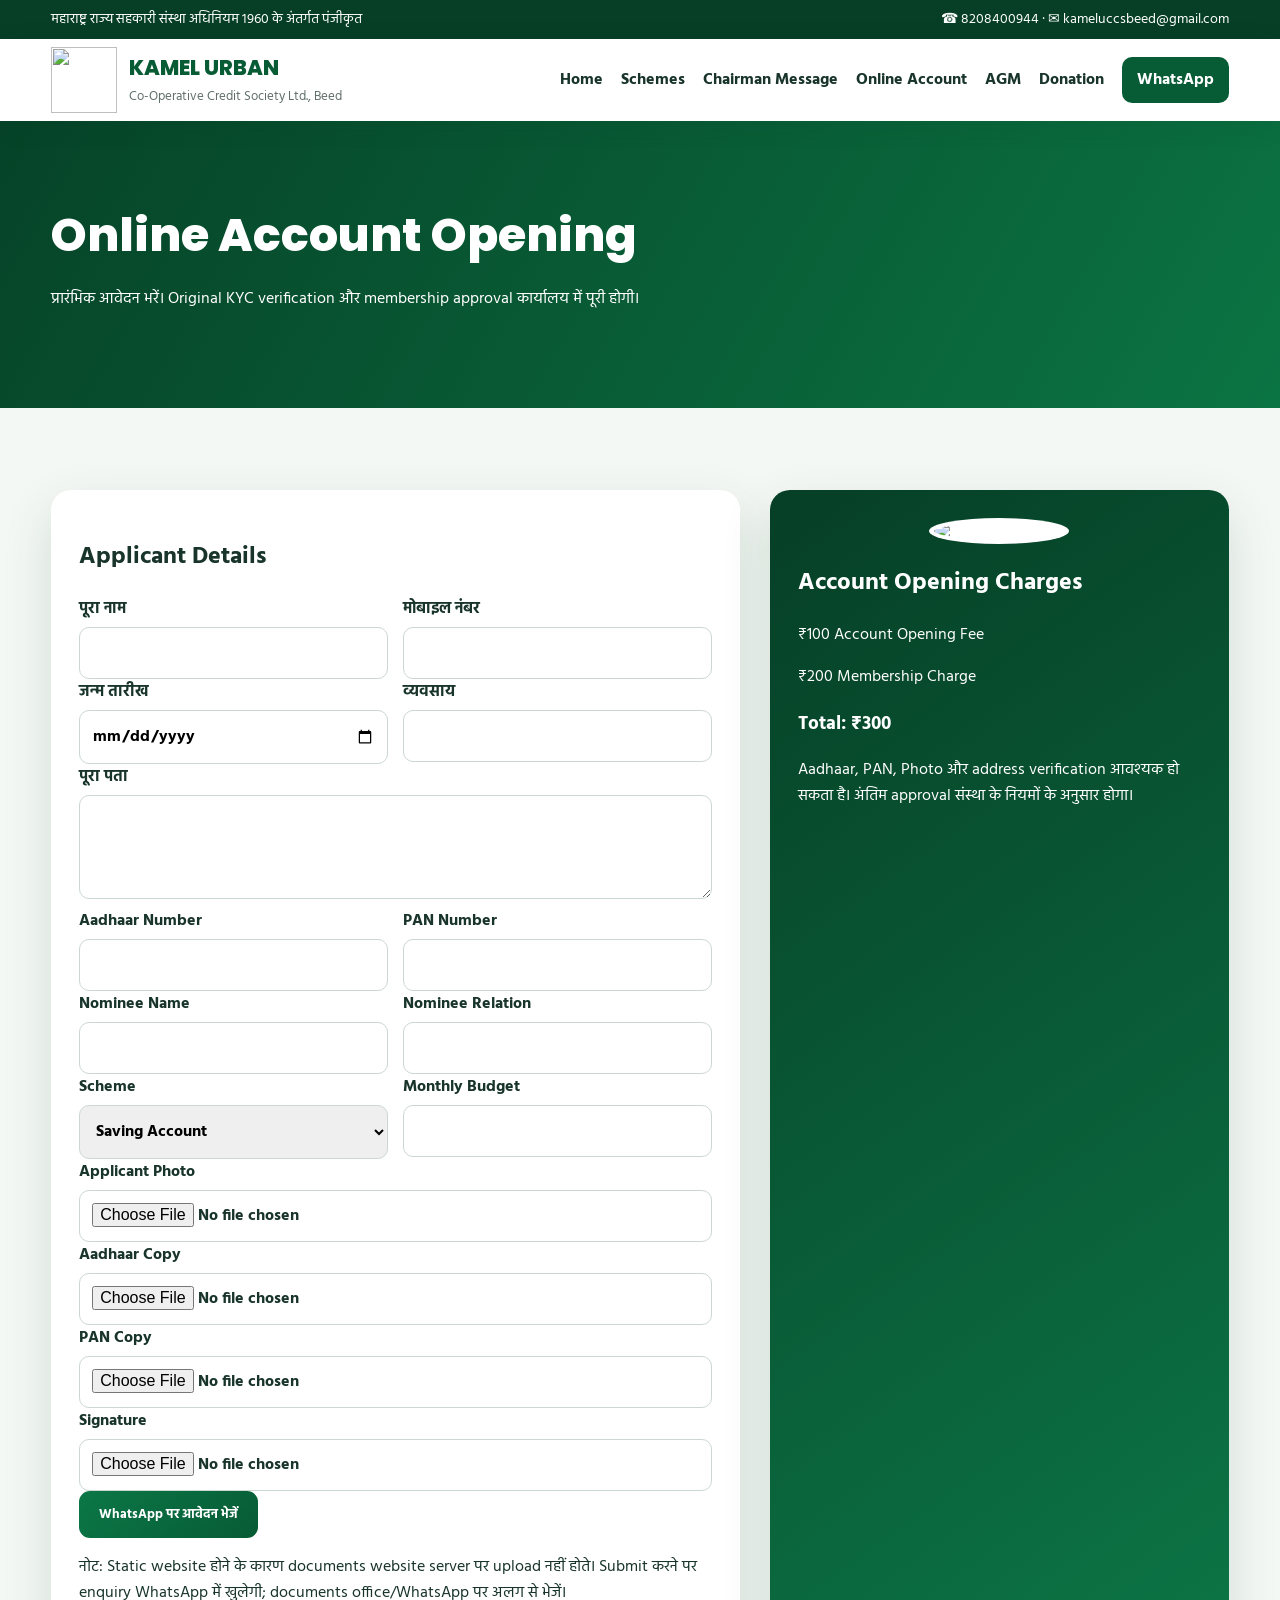
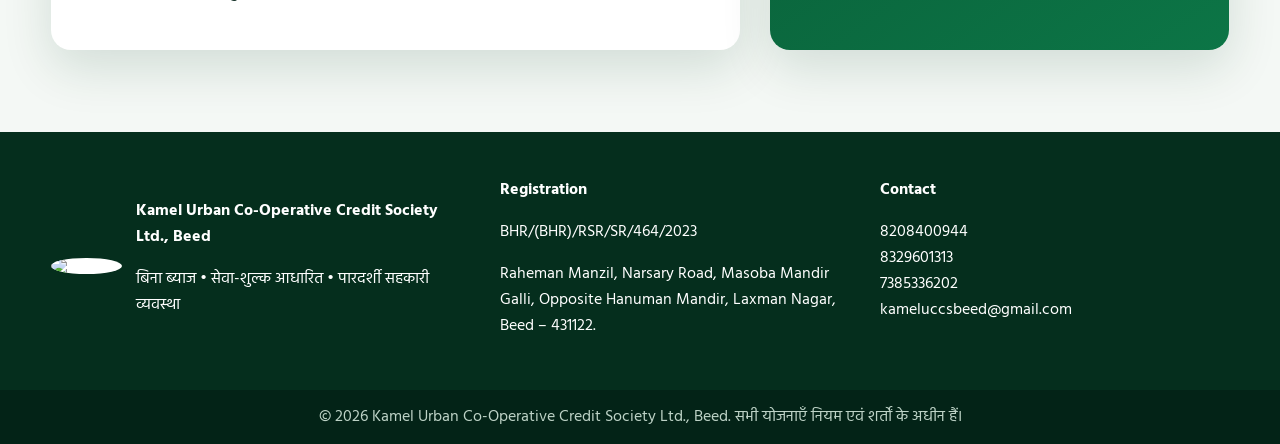
==== account-opening.html @ 6fe7c894 "Add files via upload" ====
<!doctype html><html lang="hi"><head><meta charset="utf-8"><meta name="viewport" content="width=device-width,initial-scale=1"><title>Online Account Opening</title><link href="https://fonts.googleapis.com/css2?family=Hind:wght@400;500;600;700&family=Poppins:wght@500;600;700;800&display=swap" rel="stylesheet"><link rel="stylesheet" href="styles.css"></head><body>
<div class="top"><div class="container"><span>महाराष्ट्र राज्य सहकारी संस्था अधिनियम 1960 के अंतर्गत पंजीकृत</span><span>☎ 8208400944 · ✉ kameluccsbeed@gmail.com</span></div></div>
<header class="head"><div class="container nav"><a class="brand" href="index.html"><img src="assets/images/logo.png"><div><b>KAMEL URBAN</b><small>Co-Operative Credit Society Ltd., Beed</small></div></a><button class="menu">☰</button><nav class="links"><a href="index.html">Home</a><a href="index.html#schemes">Schemes</a><a href="index.html#chairman">Chairman Message</a><a href="account-opening.html">Online Account</a><a href="agm.html">AGM</a><a href="donation.html">Donation</a><a class="cta" href="https://wa.me/918208400944">WhatsApp</a></nav></div></header>

<section class="pagehero"><div class="container"><h1>Online Account Opening</h1><p>प्रारंभिक आवेदन भरें। Original KYC verification और membership approval कार्यालय में पूरी होगी।</p></div></section>
<section class="section soft"><div class="container formwrap"><form class="form" id="accountForm"><h2>Applicant Details</h2><div class="row"><label>पूरा नाम<input id="n" required></label><label>मोबाइल नंबर<input id="m" required></label></div><div class="row"><label>जन्म तारीख<input type="date"></label><label>व्यवसाय<input></label></div><label>पूरा पता<textarea rows="3"></textarea></label><div class="row"><label>Aadhaar Number<input></label><label>PAN Number<input></label></div><div class="row"><label>Nominee Name<input></label><label>Nominee Relation<input></label></div><div class="row"><label>Scheme<select id="s"><option>Saving Account</option><option>Daily Collection</option><option>RD</option><option>Lakhpati</option><option>Gold Saving</option><option>Ladli Beti</option><option>Pension</option><option>Vehicle Loan</option></select></label><label>Monthly Budget<input id="b"></label></div><label>Applicant Photo<input type="file" accept="image/*"></label><label>Aadhaar Copy<input type="file" accept=".jpg,.jpeg,.png,.pdf"></label><label>PAN Copy<input type="file" accept=".jpg,.jpeg,.png,.pdf"></label><label>Signature<input type="file" accept="image/*"></label><button class="btn primary" type="submit">WhatsApp पर आवेदन भेजें</button><p>नोट: Static website होने के कारण documents website server पर upload नहीं होते। Submit करने पर enquiry WhatsApp में खुलेगी; documents office/WhatsApp पर अलग से भेजें।</p></form><aside class="sidebox"><img src="assets/images/logo.png"><h2>Account Opening Charges</h2><p>₹100 Account Opening Fee</p><p>₹200 Membership Charge</p><h3>Total: ₹300</h3><p>Aadhaar, PAN, Photo और address verification आवश्यक हो सकता है। अंतिम approval संस्था के नियमों के अनुसार होगा।</p></aside></div></section>
<footer class="footer"><div class="container footgrid"><div class="footbrand"><img src="assets/images/logo.png"><div><b>Kamel Urban Co-Operative Credit Society Ltd., Beed</b><p>बिना ब्याज • सेवा-शुल्क आधारित • पारदर्शी सहकारी व्यवस्था</p></div></div><div><b>Registration</b><p>BHR/(BHR)/RSR/SR/464/2023</p><p>Raheman Manzil, Narsary Road, Masoba Mandir Galli, Opposite Hanuman Mandir, Laxman Nagar, Beed – 431122.</p></div><div><b>Contact</b><p>8208400944<br>8329601313<br>7385336202<br>kameluccsbeed@gmail.com</p></div></div><div class="copy">© 2026 Kamel Urban Co-Operative Credit Society Ltd., Beed. सभी योजनाएँ नियम एवं शर्तों के अधीन हैं।</div></footer>
<script src="script.js"></script>
</body></html>
---- styles.css ----
:root{--g:#075b35;--g2:#0b7747;--gold:#d6a329;--navy:#0b316f;--cream:#fffaf0;--text:#18342b;--muted:#67756f;--shadow:0 18px 50px rgba(0,65,38,.14)}
*{box-sizing:border-box}html{scroll-behavior:smooth}body{margin:0;font-family:Hind,Arial,sans-serif;color:var(--text)}a{text-decoration:none;color:inherit}img{max-width:100%;display:block}.container{width:min(1200px,92%);margin:auto}
.top{background:#063f26;color:#fff;font-size:14px}.top .container{display:flex;justify-content:space-between;padding:8px 0;gap:20px}.head{position:sticky;top:0;z-index:99;background:#fff;box-shadow:0 5px 25px #063f2615}.nav{min-height:82px;display:flex;align-items:center;justify-content:space-between}.brand{display:flex;align-items:center;gap:12px}.brand img{width:66px;height:66px;object-fit:contain}.brand b{display:block;font:800 21px Poppins;color:var(--g)}.brand small{color:#607069}.links{display:flex;align-items:center;gap:18px;font-weight:700}.links a:hover{color:#d78c12}.links .cta{background:var(--g);color:#fff;padding:10px 15px;border-radius:10px}.menu{display:none;background:none;border:0;font-size:28px}
.hero{position:relative;background:#071f17;overflow:hidden}.slides{height:610px;position:relative}.slide{position:absolute;inset:0;opacity:0;transition:opacity .8s}.slide.active{opacity:1}.slide img{width:100%;height:100%;object-fit:cover;filter:brightness(.68)}.slide .copy{position:absolute;inset:0;display:flex;align-items:center}.slide .box{max-width:680px;color:#fff;text-shadow:0 2px 8px #0008}.slide h1{font:800 52px/1.14 Poppins;margin:10px 0}.slide p{font-size:20px;line-height:1.7}.tag{display:inline-block;background:#d8a52c;color:#173421;padding:8px 14px;border-radius:999px;font-weight:800}.btn{display:inline-flex;padding:13px 20px;border-radius:11px;font-weight:800;border:0;cursor:pointer;font-family:inherit}.primary{background:linear-gradient(135deg,var(--g2),var(--g));color:#fff}.gold{background:linear-gradient(135deg,#e9bc44,#c7890e);color:#173421}.outline{border:2px solid #fff;color:#fff;margin-left:8px}.dots{position:absolute;bottom:18px;left:50%;transform:translateX(-50%);display:flex;gap:8px;z-index:5}.dot{width:11px;height:11px;border-radius:50%;background:#fff8;cursor:pointer}.dot.on{background:#e8b536}
.stats{margin-top:-35px;position:relative;z-index:6}.statsin{display:grid;grid-template-columns:repeat(4,1fr);background:#fff;border-radius:18px;box-shadow:var(--shadow);overflow:hidden}.stat{text-align:center;padding:22px;border-right:1px solid #e5ece8}.stat b{display:block;font:800 29px Poppins;color:var(--g)}.section{padding:82px 0}.soft{background:#f4f8f5}.title{text-align:center;max-width:760px;margin:0 auto 42px}.title span{color:#c88c16;font-weight:800}.title h2{font:800 37px/1.25 Poppins;color:var(--g);margin:8px 0}.title p{color:var(--muted)}
.schemegrid{display:grid;grid-template-columns:repeat(3,1fr);gap:22px}.card{background:#fff;border:1px solid #e1e9e4;border-radius:18px;overflow:hidden;box-shadow:0 10px 28px #073d2410;transition:.25s}.card:hover{transform:translateY(-5px);box-shadow:var(--shadow)}.card img{width:100%;height:230px;object-fit:cover}.card .pad{padding:20px}.card h3{font:700 21px Poppins;color:var(--g);margin:0 0 8px}.card p{color:#62716a;line-height:1.65}.card a{color:#c28613;font-weight:800}
.chair{display:grid;grid-template-columns:.75fr 1.25fr;gap:38px;align-items:start}.chairphoto{background:linear-gradient(145deg,#e7f2eb,#fff8e7);border-radius:22px;padding:30px;text-align:center}.chairphoto .placeholder{height:340px;border:2px dashed #8bab99;border-radius:18px;display:grid;place-items:center;color:#6a7d72}.message{background:#fff;border-radius:22px;padding:34px;box-shadow:var(--shadow)}.message h3{font:800 28px Poppins;color:var(--g)}.message p{line-height:1.8;margin:0 0 10px}.gallery{display:grid;grid-template-columns:repeat(4,1fr);gap:14px}.gallery img{width:100%;height:240px;object-fit:cover;border-radius:14px;cursor:pointer}.mission{background:linear-gradient(120deg,#053d25,#0b7143);color:#fff}.missionin{display:grid;grid-template-columns:1.2fr .8fr;gap:40px;align-items:center}.mission h2{font:800 38px Poppins}.mission p{font-size:18px;line-height:1.8}.mission img{border-radius:22px}
.formwrap{display:grid;grid-template-columns:1.2fr .8fr;gap:30px}.form,.sidebox{background:#fff;border-radius:20px;padding:28px;box-shadow:var(--shadow)}.row{display:grid;grid-template-columns:1fr 1fr;gap:15px}.form label{font-weight:700}.form input,.form select,.form textarea{width:100%;padding:12px;margin-top:5px;border:1px solid #cbd8d0;border-radius:10px;font:inherit}.sidebox{background:linear-gradient(145deg,#063f26,#0c7546);color:#fff}.sidebox img{width:140px;margin:auto;background:#fff;border-radius:50%;padding:5px}.notice{background:#fff3da;border-left:5px solid #d59b21;padding:18px;border-radius:10px}
.footer{background:#052e1d;color:#fff;padding:45px 0 0}.footgrid{display:grid;grid-template-columns:1.2fr 1fr 1fr;gap:30px}.footbrand{display:flex;gap:14px;align-items:center}.footbrand img{width:80px;background:#fff;border-radius:50%}.copy{text-align:center;background:#032317;margin-top:35px;padding:14px;color:#bdd2c6}
.donation-hero,.pagehero{padding:80px 0;background:linear-gradient(120deg,#064328,#0b7443);color:#fff}.donation-hero h1,.pagehero h1{font:800 46px Poppins;margin:0}.amounts{display:grid;grid-template-columns:repeat(5,1fr);gap:15px;margin:30px 0}.amount{background:#fff;border-radius:14px;padding:24px;text-align:center;font:800 27px Poppins;color:var(--g);box-shadow:var(--shadow)}.bankgrid{display:grid;grid-template-columns:1fr 1fr;gap:25px}.bankcard,.qr{background:#fff;border-radius:18px;padding:28px;box-shadow:var(--shadow)}.qrbox{height:260px;border:2px dashed #8da79a;border-radius:15px;display:grid;place-items:center;color:#68796f}.thoughts{display:grid;grid-template-columns:repeat(3,1fr);gap:16px}.quote{padding:20px;background:#fff;border-radius:14px;border-left:5px solid #d9a22b;box-shadow:0 8px 22px #063f2610}
.agmgrid{display:grid;grid-template-columns:repeat(3,1fr);gap:18px}.agmbox{background:#fff;padding:22px;border-radius:16px;box-shadow:var(--shadow)}.upload{height:150px;border:2px dashed #8eaa99;border-radius:12px;display:grid;place-items:center;color:#718278}
@media(max-width:900px){.links{display:none;position:absolute;left:0;right:0;top:82px;background:#fff;flex-direction:column;padding:20px;box-shadow:var(--shadow)}.links.open{display:flex}.menu{display:block}.slides{height:520px}.slide h1{font-size:39px}.statsin{grid-template-columns:repeat(2,1fr)}.schemegrid{grid-template-columns:repeat(2,1fr)}.chair,.missionin,.formwrap,.bankgrid{grid-template-columns:1fr}.gallery{grid-template-columns:repeat(2,1fr)}.agmgrid{grid-template-columns:1fr}.footgrid{grid-template-columns:1fr}.amounts{grid-template-columns:repeat(3,1fr)}}@media(max-width:560px){.top .container{display:block}.brand small{display:none}.slides{height:500px}.slide h1{font-size:31px}.slide p{font-size:17px}.schemegrid{grid-template-columns:1fr}.row{grid-template-columns:1fr}.gallery{grid-template-columns:1fr}.gallery img{height:auto}.amounts{grid-template-columns:repeat(2,1fr)}.title h2{font-size:29px}.section{padding:60px 0}}
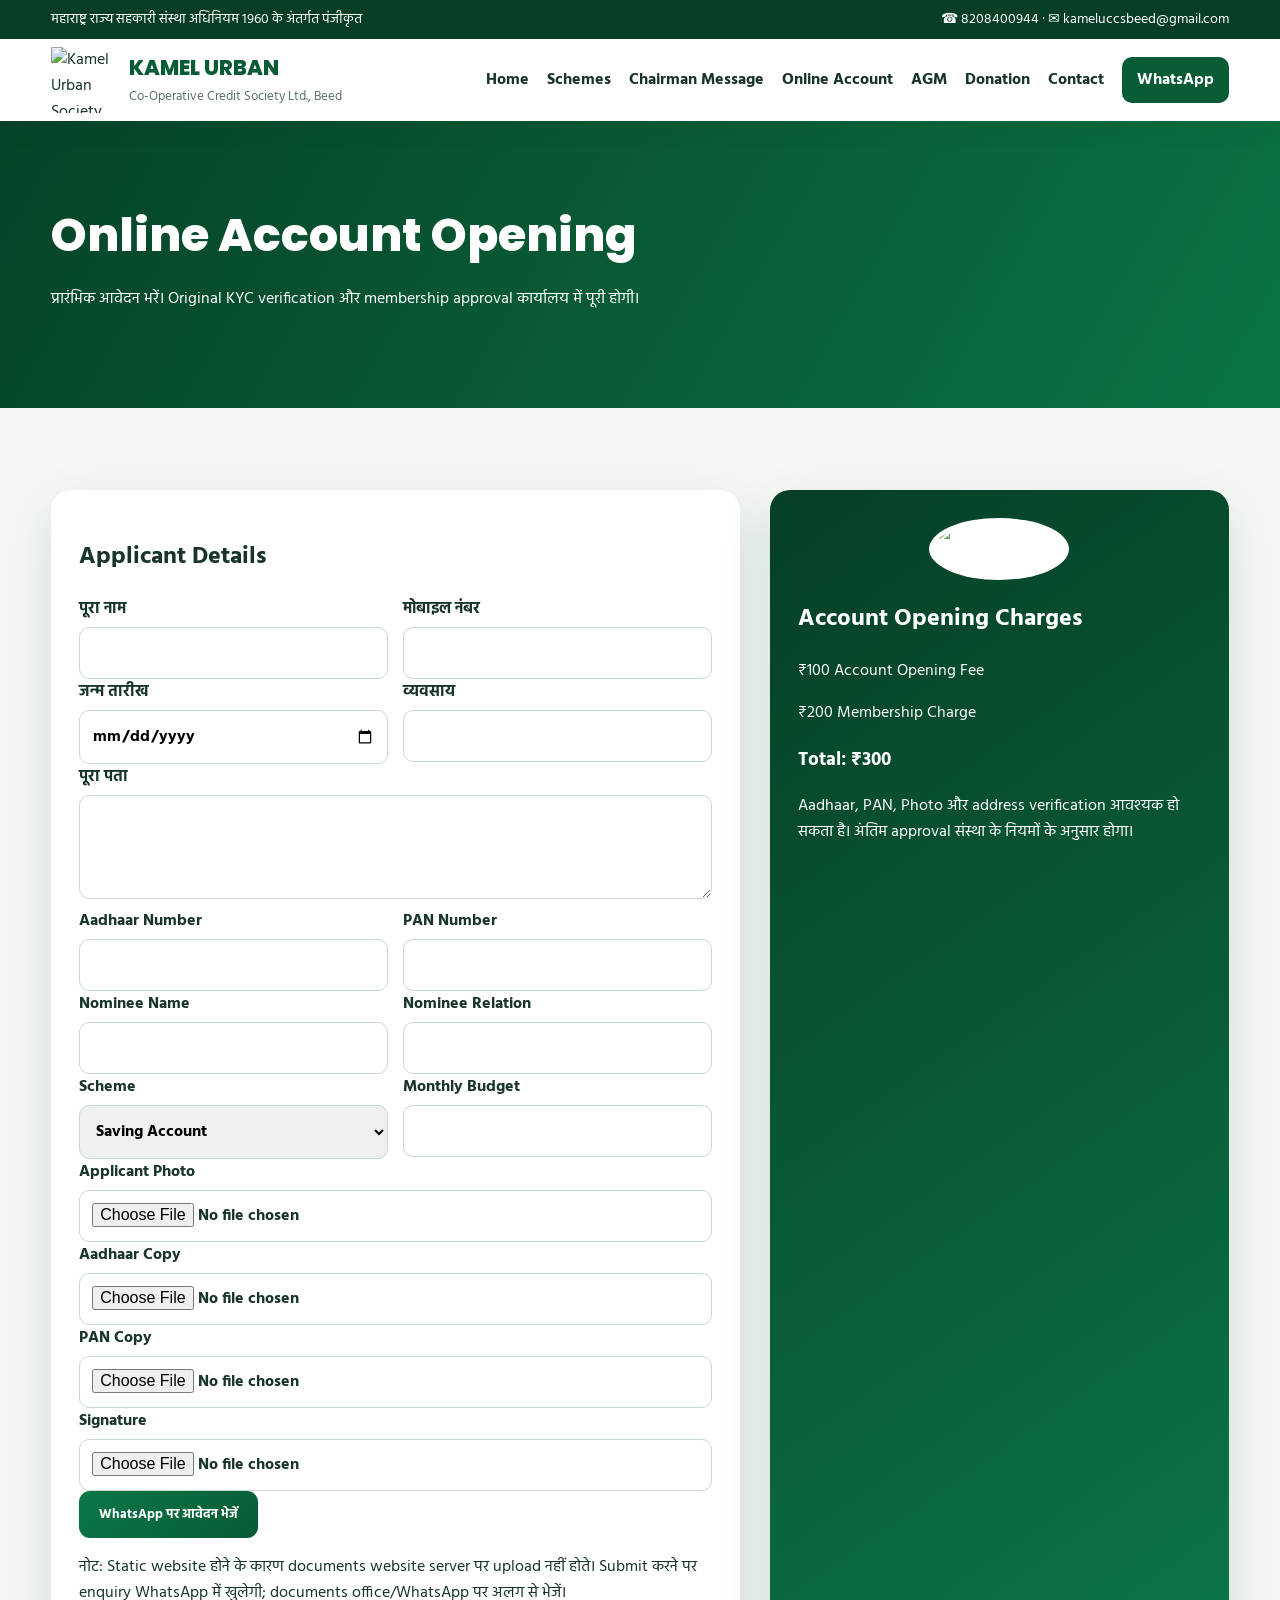
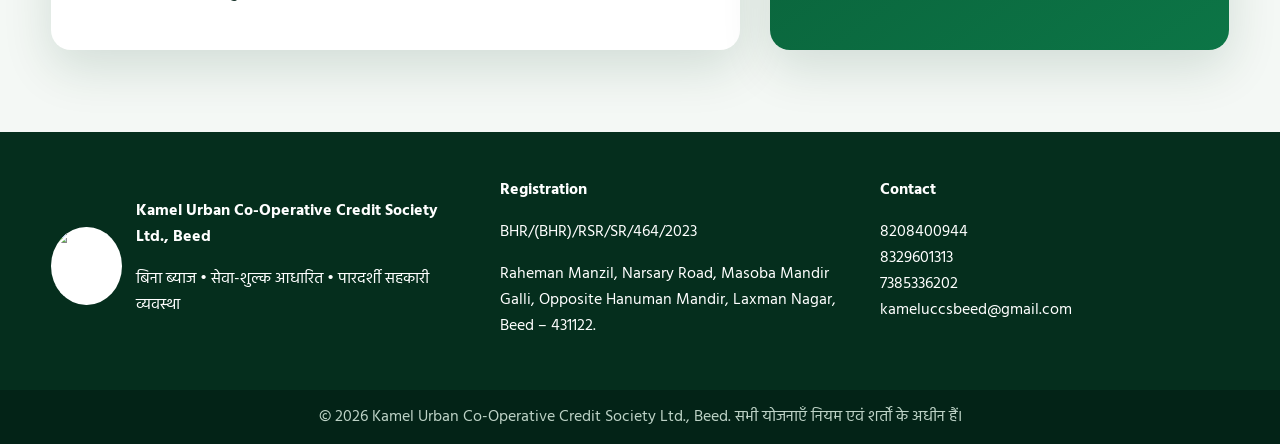
==== commit ba2e078f: "Add files via upload" ====
--- a/account-opening.html
+++ b/account-opening.html
@@ -1,9 +1,9 @@
 <!doctype html><html lang="hi"><head><meta charset="utf-8"><meta name="viewport" content="width=device-width,initial-scale=1"><title>Online Account Opening</title><link href="https://fonts.googleapis.com/css2?family=Hind:wght@400;500;600;700&family=Poppins:wght@500;600;700;800&display=swap" rel="stylesheet"><link rel="stylesheet" href="styles.css"></head><body>
 <div class="top"><div class="container"><span>महाराष्ट्र राज्य सहकारी संस्था अधिनियम 1960 के अंतर्गत पंजीकृत</span><span>☎ 8208400944 · ✉ kameluccsbeed@gmail.com</span></div></div>
-<header class="head"><div class="container nav"><a class="brand" href="index.html"><img src="assets/images/logo.png"><div><b>KAMEL URBAN</b><small>Co-Operative Credit Society Ltd., Beed</small></div></a><button class="menu">☰</button><nav class="links"><a href="index.html">Home</a><a href="index.html#schemes">Schemes</a><a href="index.html#chairman">Chairman Message</a><a href="account-opening.html">Online Account</a><a href="agm.html">AGM</a><a href="donation.html">Donation</a><a class="cta" href="https://wa.me/918208400944">WhatsApp</a></nav></div></header>
+<header class="head"><div class="container nav"><a class="brand" href="index.html"><img src="assets/images/logo.png" alt="Kamel Urban Society"><div><b>KAMEL URBAN</b><small>Co-Operative Credit Society Ltd., Beed</small></div></a><button class="menu">☰</button><nav class="links"><a href="index.html">Home</a><a href="index.html#schemes">Schemes</a><a href="index.html#chairman">Chairman Message</a><a href="account-opening.html">Online Account</a><a href="agm.html">AGM</a><a href="donation.html">Donation</a><a href="contact.html">Contact</a><a class="cta" href="https://wa.me/918208400944">WhatsApp</a></nav></div></header>
 
 <section class="pagehero"><div class="container"><h1>Online Account Opening</h1><p>प्रारंभिक आवेदन भरें। Original KYC verification और membership approval कार्यालय में पूरी होगी।</p></div></section>
-<section class="section soft"><div class="container formwrap"><form class="form" id="accountForm"><h2>Applicant Details</h2><div class="row"><label>पूरा नाम<input id="n" required></label><label>मोबाइल नंबर<input id="m" required></label></div><div class="row"><label>जन्म तारीख<input type="date"></label><label>व्यवसाय<input></label></div><label>पूरा पता<textarea rows="3"></textarea></label><div class="row"><label>Aadhaar Number<input></label><label>PAN Number<input></label></div><div class="row"><label>Nominee Name<input></label><label>Nominee Relation<input></label></div><div class="row"><label>Scheme<select id="s"><option>Saving Account</option><option>Daily Collection</option><option>RD</option><option>Lakhpati</option><option>Gold Saving</option><option>Ladli Beti</option><option>Pension</option><option>Vehicle Loan</option></select></label><label>Monthly Budget<input id="b"></label></div><label>Applicant Photo<input type="file" accept="image/*"></label><label>Aadhaar Copy<input type="file" accept=".jpg,.jpeg,.png,.pdf"></label><label>PAN Copy<input type="file" accept=".jpg,.jpeg,.png,.pdf"></label><label>Signature<input type="file" accept="image/*"></label><button class="btn primary" type="submit">WhatsApp पर आवेदन भेजें</button><p>नोट: Static website होने के कारण documents website server पर upload नहीं होते। Submit करने पर enquiry WhatsApp में खुलेगी; documents office/WhatsApp पर अलग से भेजें।</p></form><aside class="sidebox"><img src="assets/images/logo.png"><h2>Account Opening Charges</h2><p>₹100 Account Opening Fee</p><p>₹200 Membership Charge</p><h3>Total: ₹300</h3><p>Aadhaar, PAN, Photo और address verification आवश्यक हो सकता है। अंतिम approval संस्था के नियमों के अनुसार होगा।</p></aside></div></section>
-<footer class="footer"><div class="container footgrid"><div class="footbrand"><img src="assets/images/logo.png"><div><b>Kamel Urban Co-Operative Credit Society Ltd., Beed</b><p>बिना ब्याज • सेवा-शुल्क आधारित • पारदर्शी सहकारी व्यवस्था</p></div></div><div><b>Registration</b><p>BHR/(BHR)/RSR/SR/464/2023</p><p>Raheman Manzil, Narsary Road, Masoba Mandir Galli, Opposite Hanuman Mandir, Laxman Nagar, Beed – 431122.</p></div><div><b>Contact</b><p>8208400944<br>8329601313<br>7385336202<br>kameluccsbeed@gmail.com</p></div></div><div class="copy">© 2026 Kamel Urban Co-Operative Credit Society Ltd., Beed. सभी योजनाएँ नियम एवं शर्तों के अधीन हैं।</div></footer>
+<section class="section soft"><div class="container formwrap"><form class="form" id="accountForm"><h2>Applicant Details</h2><div class="row"><label>पूरा नाम<input id="n" required></label><label>मोबाइल नंबर<input id="m" required></label></div><div class="row"><label>जन्म तारीख<input type="date"></label><label>व्यवसाय<input></label></div><label>पूरा पता<textarea rows="3"></textarea></label><div class="row"><label>Aadhaar Number<input></label><label>PAN Number<input></label></div><div class="row"><label>Nominee Name<input></label><label>Nominee Relation<input></label></div><div class="row"><label>Scheme<select id="s"><option>Saving Account</option><option>Daily Collection</option><option>RD</option><option>Lakhpati</option><option>Gold Saving</option><option>Ladli Beti</option><option>Pension</option><option>Vehicle Loan</option></select></label><label>Monthly Budget<input id="b"></label></div><label>Applicant Photo<input type="file" accept="image/*"></label><label>Aadhaar Copy<input type="file" accept=".jpg,.jpeg,.png,.pdf"></label><label>PAN Copy<input type="file" accept=".jpg,.jpeg,.png,.pdf"></label><label>Signature<input type="file" accept="image/*"></label><button class="btn primary" type="submit">WhatsApp पर आवेदन भेजें</button><p>नोट: Static website होने के कारण documents website server पर upload नहीं होते। Submit करने पर enquiry WhatsApp में खुलेगी; documents office/WhatsApp पर अलग से भेजें।</p></form><aside class="sidebox"><img src="assets/images/logo.png" alt="Kamel Urban Society"><h2>Account Opening Charges</h2><p>₹100 Account Opening Fee</p><p>₹200 Membership Charge</p><h3>Total: ₹300</h3><p>Aadhaar, PAN, Photo और address verification आवश्यक हो सकता है। अंतिम approval संस्था के नियमों के अनुसार होगा।</p></aside></div></section>
+<footer class="footer"><div class="container footgrid"><div class="footbrand"><img src="assets/images/logo.png" alt="Kamel Urban Society"><div><b>Kamel Urban Co-Operative Credit Society Ltd., Beed</b><p>बिना ब्याज • सेवा-शुल्क आधारित • पारदर्शी सहकारी व्यवस्था</p></div></div><div><b>Registration</b><p>BHR/(BHR)/RSR/SR/464/2023</p><p>Raheman Manzil, Narsary Road, Masoba Mandir Galli, Opposite Hanuman Mandir, Laxman Nagar, Beed – 431122.</p></div><div><b>Contact</b><p>8208400944<br>8329601313<br>7385336202<br>kameluccsbeed@gmail.com</p></div></div><div class="copy">© 2026 Kamel Urban Co-Operative Credit Society Ltd., Beed. सभी योजनाएँ नियम एवं शर्तों के अधीन हैं।</div></footer>
 <script src="script.js"></script>
 </body></html>
--- a/styles.css
+++ b/styles.css
@@ -11,3 +11,23 @@
 .donation-hero,.pagehero{padding:80px 0;background:linear-gradient(120deg,#064328,#0b7443);color:#fff}.donation-hero h1,.pagehero h1{font:800 46px Poppins;margin:0}.amounts{display:grid;grid-template-columns:repeat(5,1fr);gap:15px;margin:30px 0}.amount{background:#fff;border-radius:14px;padding:24px;text-align:center;font:800 27px Poppins;color:var(--g);box-shadow:var(--shadow)}.bankgrid{display:grid;grid-template-columns:1fr 1fr;gap:25px}.bankcard,.qr{background:#fff;border-radius:18px;padding:28px;box-shadow:var(--shadow)}.qrbox{height:260px;border:2px dashed #8da79a;border-radius:15px;display:grid;place-items:center;color:#68796f}.thoughts{display:grid;grid-template-columns:repeat(3,1fr);gap:16px}.quote{padding:20px;background:#fff;border-radius:14px;border-left:5px solid #d9a22b;box-shadow:0 8px 22px #063f2610}
 .agmgrid{display:grid;grid-template-columns:repeat(3,1fr);gap:18px}.agmbox{background:#fff;padding:22px;border-radius:16px;box-shadow:var(--shadow)}.upload{height:150px;border:2px dashed #8eaa99;border-radius:12px;display:grid;place-items:center;color:#718278}
 @media(max-width:900px){.links{display:none;position:absolute;left:0;right:0;top:82px;background:#fff;flex-direction:column;padding:20px;box-shadow:var(--shadow)}.links.open{display:flex}.menu{display:block}.slides{height:520px}.slide h1{font-size:39px}.statsin{grid-template-columns:repeat(2,1fr)}.schemegrid{grid-template-columns:repeat(2,1fr)}.chair,.missionin,.formwrap,.bankgrid{grid-template-columns:1fr}.gallery{grid-template-columns:repeat(2,1fr)}.agmgrid{grid-template-columns:1fr}.footgrid{grid-template-columns:1fr}.amounts{grid-template-columns:repeat(3,1fr)}}@media(max-width:560px){.top .container{display:block}.brand small{display:none}.slides{height:500px}.slide h1{font-size:31px}.slide p{font-size:17px}.schemegrid{grid-template-columns:1fr}.row{grid-template-columns:1fr}.gallery{grid-template-columns:1fr}.gallery img{height:auto}.amounts{grid-template-columns:repeat(2,1fr)}.title h2{font-size:29px}.section{padding:60px 0}}
+
+/* Final production enhancements */
+.hero .slide{pointer-events:none}.hero .slide.active{pointer-events:auto;z-index:2}.hero .slide img{object-fit:contain;background:#071f17;cursor:zoom-in;filter:brightness(.82)}
+.hero .slide::after{content:"";position:absolute;inset:0;background:linear-gradient(90deg,rgba(2,23,15,.78) 0%,rgba(2,23,15,.42) 42%,rgba(2,23,15,.05) 72%);pointer-events:none}
+.slide .copy{z-index:2}.dots{z-index:4}
+.leadership-grid{display:grid;grid-template-columns:repeat(3,1fr);gap:24px}.leader-card{background:#fff;border:1px solid #e1e9e4;border-radius:20px;overflow:hidden;box-shadow:var(--shadow)}.leader-placeholder{min-height:300px;display:grid;place-items:center;text-align:center;padding:25px;background:linear-gradient(145deg,#e7f2eb,#fff8e7);color:#60746a;border-bottom:1px solid #e1e9e4}.leader-placeholder span{max-width:220px;font-weight:700}.leader-info{text-align:center;padding:20px}.leader-info h3{font:700 20px Poppins;color:var(--g);margin:0 0 5px}.leader-info p{margin:0;color:#a56f0d;font-weight:800}.future-card{opacity:.9}
+.card img,.gallery img,.mission img,.hero .slide img{cursor:zoom-in}.card img:focus,.gallery img:focus{outline:3px solid var(--gold);outline-offset:3px}
+.lightbox{position:fixed;inset:0;z-index:9999;background:rgba(0,0,0,.94);display:none;align-items:center;justify-content:center;padding:30px}.lightbox.open{display:flex}.lightbox img{max-width:min(1100px,92vw);max-height:88vh;object-fit:contain;border-radius:8px;box-shadow:0 10px 60px #000}.lightbox-close,.lightbox-prev,.lightbox-next{position:absolute;border:0;background:rgba(255,255,255,.14);color:#fff;cursor:pointer;border-radius:50%;display:grid;place-items:center}.lightbox-close{right:22px;top:18px;width:48px;height:48px;font-size:36px}.lightbox-prev,.lightbox-next{top:50%;transform:translateY(-50%);width:52px;height:52px;font-size:48px;line-height:1}.lightbox-prev{left:18px}.lightbox-next{right:18px}.lightbox-caption{position:absolute;bottom:8px;left:50%;transform:translateX(-50%);color:#fff;background:#0009;padding:7px 14px;border-radius:20px;max-width:80%;text-align:center}
+@media(max-width:900px){.leadership-grid{grid-template-columns:1fr 1fr}.hero .slide::after{background:linear-gradient(90deg,rgba(2,23,15,.7),rgba(2,23,15,.2))}}
+@media(max-width:560px){.leadership-grid{grid-template-columns:1fr}.hero .slide img{object-fit:contain}.hero .slide::after{background:linear-gradient(0deg,rgba(2,23,15,.8),rgba(2,23,15,.05) 70%)}.slide .copy{align-items:flex-end;padding-bottom:45px}.slide .box{background:rgba(3,40,25,.58);padding:16px;border-radius:15px}.lightbox{padding:12px}.lightbox-prev,.lightbox-next{width:42px;height:42px;font-size:38px}.lightbox-prev{left:5px}.lightbox-next{right:5px}}
+
+/* v3 contact upgrade */
+.contact-preview{background:linear-gradient(180deg,#fff,#f5f8f6)}
+.contact-cards{display:grid;grid-template-columns:repeat(3,1fr);gap:18px;margin-top:28px}
+.contact-cards article{background:#fff;border:1px solid #dfe8e2;border-radius:18px;padding:24px;box-shadow:0 10px 28px rgba(12,64,39,.08)}
+.contact-cards article b{font-size:1.1rem;color:#0b5a37}.contact-cards a{color:#0b5a37;font-weight:700;text-decoration:none}
+.contact-actions{display:flex;justify-content:center;gap:14px;flex-wrap:wrap;margin-top:24px}.contact-actions.left{justify-content:flex-start}
+.dark-outline{border-color:#0b5a37!important;color:#0b5a37!important}.page-hero{background:linear-gradient(135deg,#063b25,#0b6b42);color:#fff;padding:70px 0 56px}.page-hero span{color:#f4c95d;font-weight:800}.page-hero h1{font-size:clamp(2rem,5vw,3.5rem);margin:.35rem 0}.page-hero p{max-width:700px}
+.contact-split{display:grid;grid-template-columns:1fr 1fr;gap:32px;align-items:center;margin-top:34px}.contact-promo{width:100%;border-radius:18px;box-shadow:0 12px 35px rgba(0,0,0,.15);cursor:zoom-in}.notice{background:#fff7db;border-left:4px solid #d7a527;padding:14px;border-radius:8px;margin-top:22px}
+@media(max-width:800px){.contact-cards,.contact-split{grid-template-columns:1fr}.contact-split img{order:-1}.page-hero{padding:48px 0 38px}}
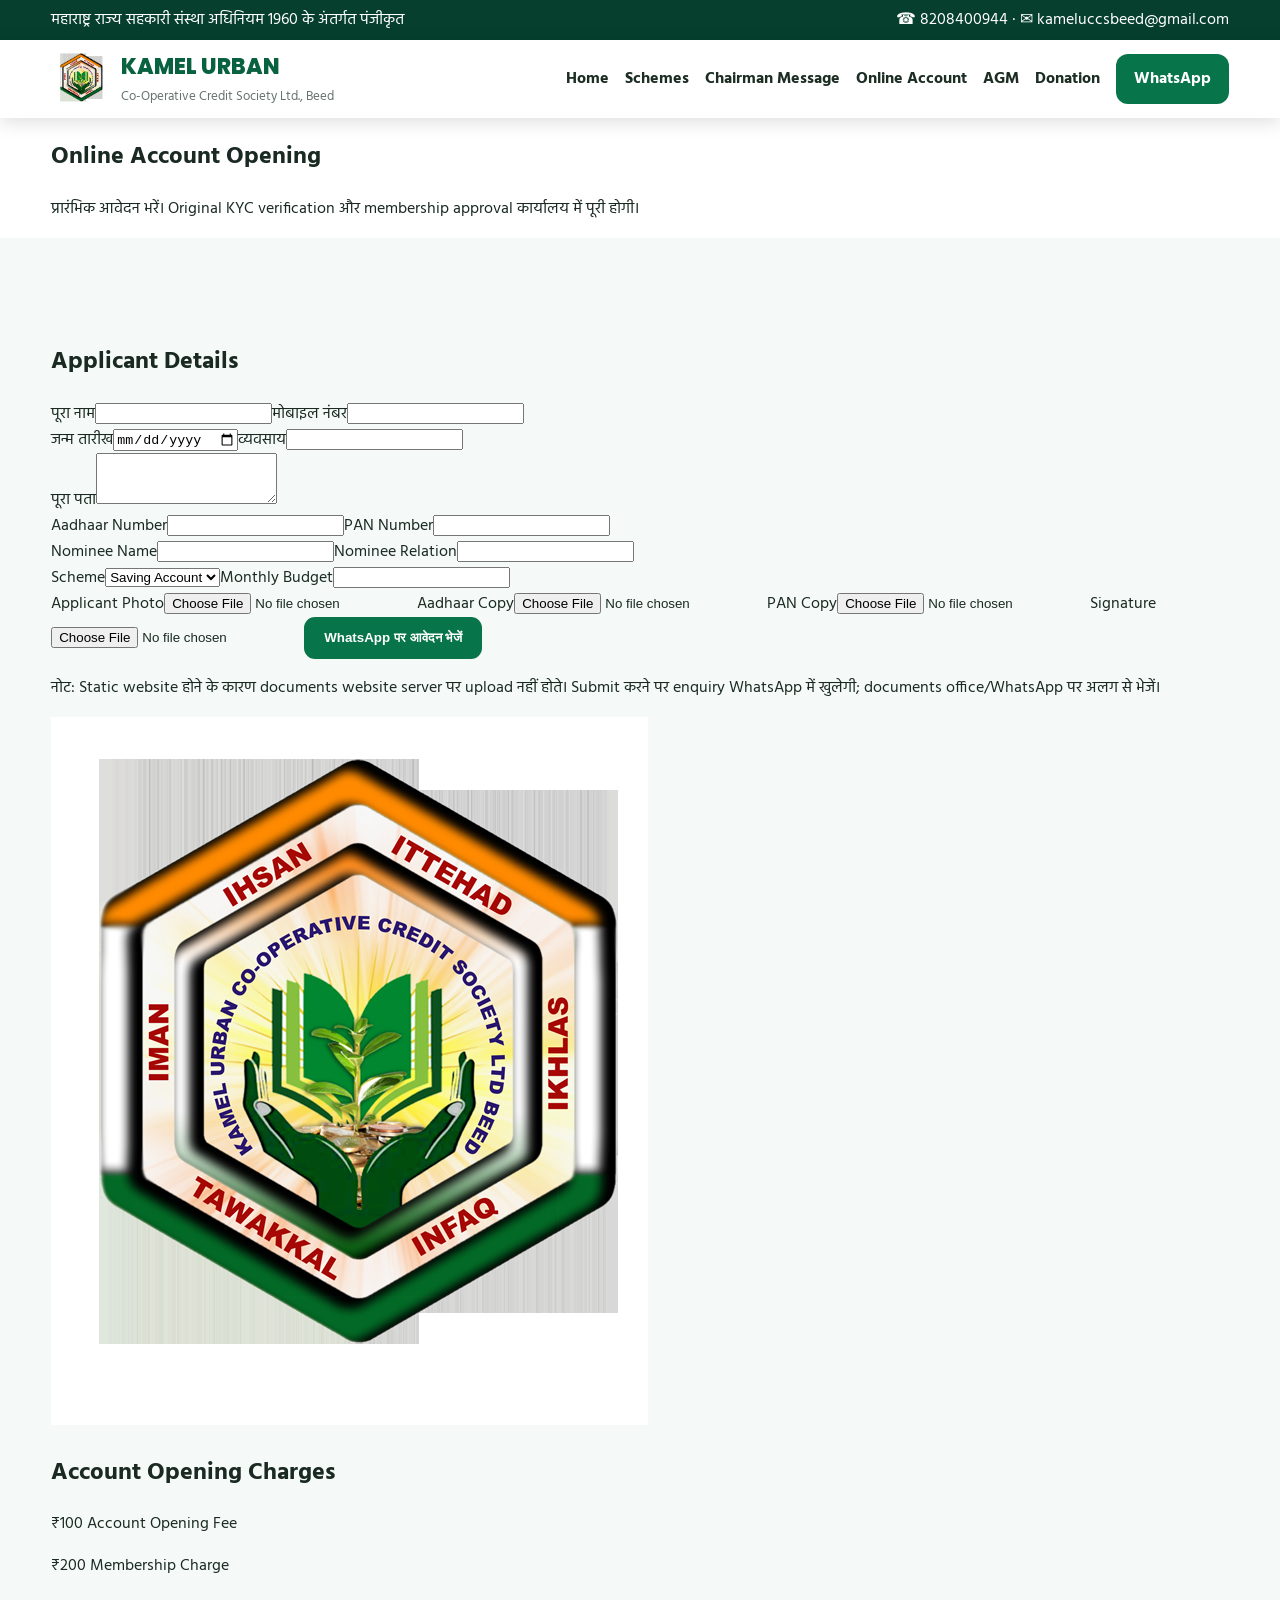
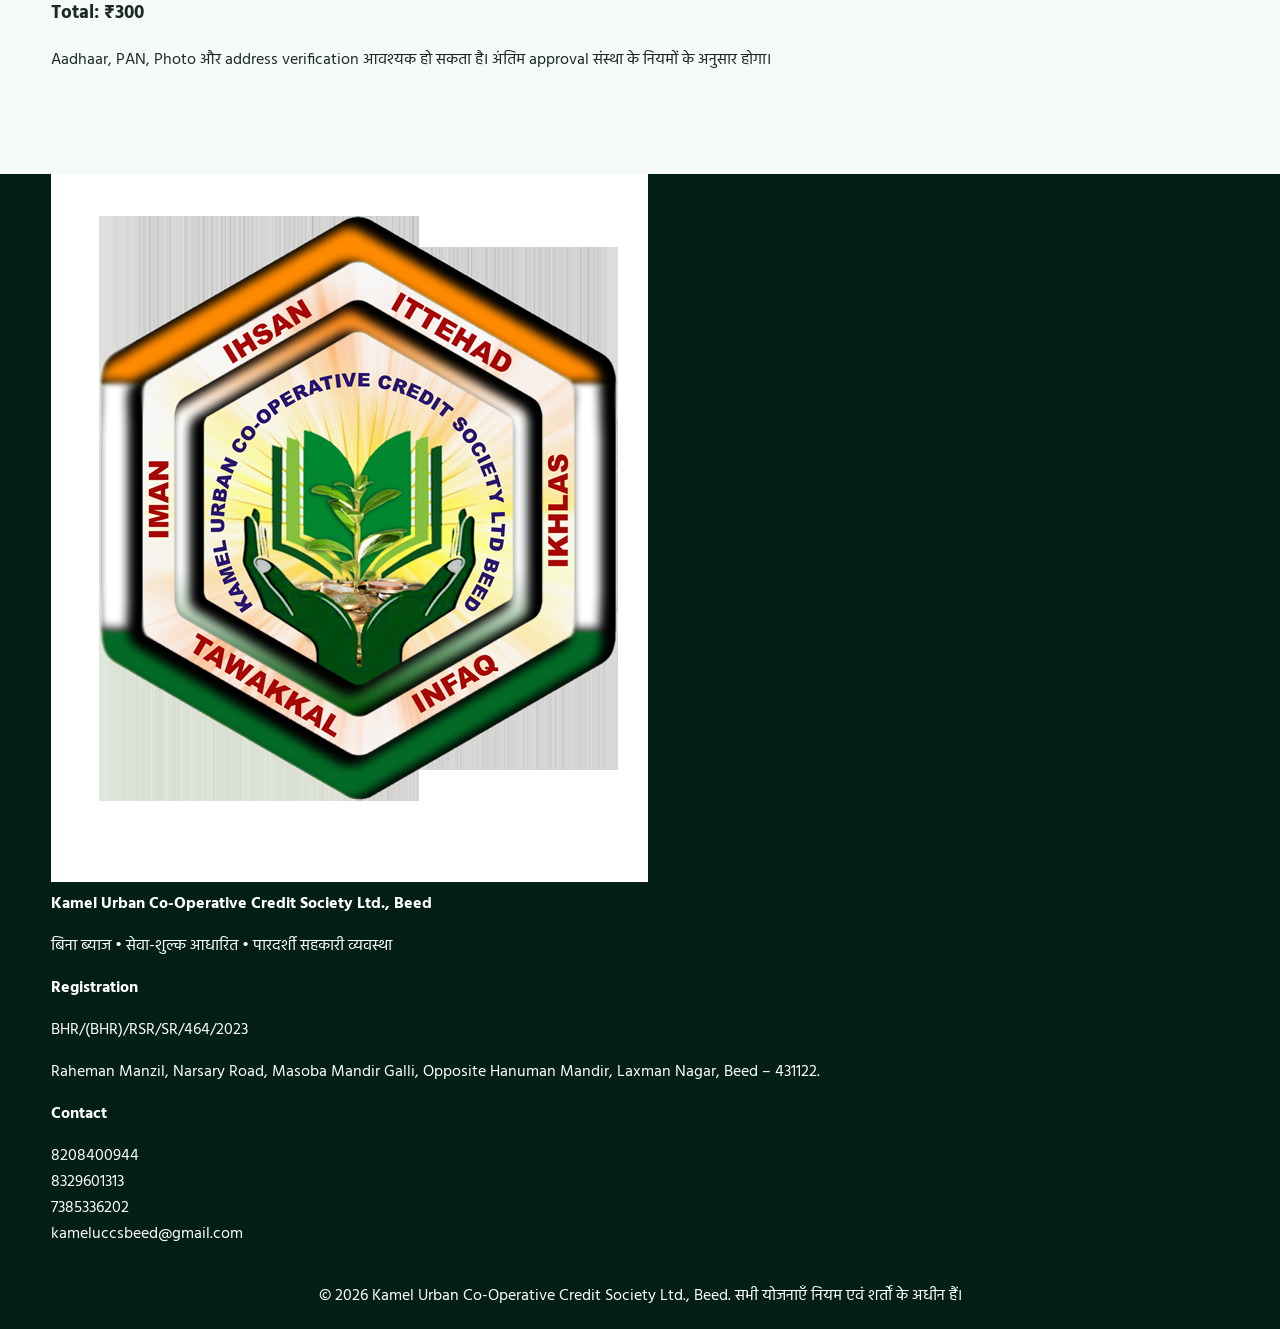
==== commit b4d3927f: "Add files via upload" ====
--- a/account-opening.html
+++ b/account-opening.html
@@ -1,9 +1,9 @@
 <!doctype html><html lang="hi"><head><meta charset="utf-8"><meta name="viewport" content="width=device-width,initial-scale=1"><title>Online Account Opening</title><link href="https://fonts.googleapis.com/css2?family=Hind:wght@400;500;600;700&family=Poppins:wght@500;600;700;800&display=swap" rel="stylesheet"><link rel="stylesheet" href="styles.css"></head><body>
 <div class="top"><div class="container"><span>महाराष्ट्र राज्य सहकारी संस्था अधिनियम 1960 के अंतर्गत पंजीकृत</span><span>☎ 8208400944 · ✉ kameluccsbeed@gmail.com</span></div></div>
-<header class="head"><div class="container nav"><a class="brand" href="index.html"><img src="assets/images/logo.png" alt="Kamel Urban Society"><div><b>KAMEL URBAN</b><small>Co-Operative Credit Society Ltd., Beed</small></div></a><button class="menu">☰</button><nav class="links"><a href="index.html">Home</a><a href="index.html#schemes">Schemes</a><a href="index.html#chairman">Chairman Message</a><a href="account-opening.html">Online Account</a><a href="agm.html">AGM</a><a href="donation.html">Donation</a><a href="contact.html">Contact</a><a class="cta" href="https://wa.me/918208400944">WhatsApp</a></nav></div></header>
+<header class="head"><div class="container nav"><a class="brand" href="index.html"><img src="assets/images/logo.png"><div><b>KAMEL URBAN</b><small>Co-Operative Credit Society Ltd., Beed</small></div></a><button class="menu">☰</button><nav class="links"><a href="index.html">Home</a><a href="index.html#schemes">Schemes</a><a href="index.html#chairman">Chairman Message</a><a href="account-opening.html">Online Account</a><a href="agm.html">AGM</a><a href="donation.html">Donation</a><a class="cta" href="https://wa.me/918208400944">WhatsApp</a></nav></div></header>
 
 <section class="pagehero"><div class="container"><h1>Online Account Opening</h1><p>प्रारंभिक आवेदन भरें। Original KYC verification और membership approval कार्यालय में पूरी होगी।</p></div></section>
-<section class="section soft"><div class="container formwrap"><form class="form" id="accountForm"><h2>Applicant Details</h2><div class="row"><label>पूरा नाम<input id="n" required></label><label>मोबाइल नंबर<input id="m" required></label></div><div class="row"><label>जन्म तारीख<input type="date"></label><label>व्यवसाय<input></label></div><label>पूरा पता<textarea rows="3"></textarea></label><div class="row"><label>Aadhaar Number<input></label><label>PAN Number<input></label></div><div class="row"><label>Nominee Name<input></label><label>Nominee Relation<input></label></div><div class="row"><label>Scheme<select id="s"><option>Saving Account</option><option>Daily Collection</option><option>RD</option><option>Lakhpati</option><option>Gold Saving</option><option>Ladli Beti</option><option>Pension</option><option>Vehicle Loan</option></select></label><label>Monthly Budget<input id="b"></label></div><label>Applicant Photo<input type="file" accept="image/*"></label><label>Aadhaar Copy<input type="file" accept=".jpg,.jpeg,.png,.pdf"></label><label>PAN Copy<input type="file" accept=".jpg,.jpeg,.png,.pdf"></label><label>Signature<input type="file" accept="image/*"></label><button class="btn primary" type="submit">WhatsApp पर आवेदन भेजें</button><p>नोट: Static website होने के कारण documents website server पर upload नहीं होते। Submit करने पर enquiry WhatsApp में खुलेगी; documents office/WhatsApp पर अलग से भेजें।</p></form><aside class="sidebox"><img src="assets/images/logo.png" alt="Kamel Urban Society"><h2>Account Opening Charges</h2><p>₹100 Account Opening Fee</p><p>₹200 Membership Charge</p><h3>Total: ₹300</h3><p>Aadhaar, PAN, Photo और address verification आवश्यक हो सकता है। अंतिम approval संस्था के नियमों के अनुसार होगा।</p></aside></div></section>
-<footer class="footer"><div class="container footgrid"><div class="footbrand"><img src="assets/images/logo.png" alt="Kamel Urban Society"><div><b>Kamel Urban Co-Operative Credit Society Ltd., Beed</b><p>बिना ब्याज • सेवा-शुल्क आधारित • पारदर्शी सहकारी व्यवस्था</p></div></div><div><b>Registration</b><p>BHR/(BHR)/RSR/SR/464/2023</p><p>Raheman Manzil, Narsary Road, Masoba Mandir Galli, Opposite Hanuman Mandir, Laxman Nagar, Beed – 431122.</p></div><div><b>Contact</b><p>8208400944<br>8329601313<br>7385336202<br>kameluccsbeed@gmail.com</p></div></div><div class="copy">© 2026 Kamel Urban Co-Operative Credit Society Ltd., Beed. सभी योजनाएँ नियम एवं शर्तों के अधीन हैं।</div></footer>
+<section class="section soft"><div class="container formwrap"><form class="form" id="accountForm"><h2>Applicant Details</h2><div class="row"><label>पूरा नाम<input id="n" required></label><label>मोबाइल नंबर<input id="m" required></label></div><div class="row"><label>जन्म तारीख<input type="date"></label><label>व्यवसाय<input></label></div><label>पूरा पता<textarea rows="3"></textarea></label><div class="row"><label>Aadhaar Number<input></label><label>PAN Number<input></label></div><div class="row"><label>Nominee Name<input></label><label>Nominee Relation<input></label></div><div class="row"><label>Scheme<select id="s"><option>Saving Account</option><option>Daily Collection</option><option>RD</option><option>Lakhpati</option><option>Gold Saving</option><option>Ladli Beti</option><option>Pension</option><option>Vehicle Loan</option></select></label><label>Monthly Budget<input id="b"></label></div><label>Applicant Photo<input type="file" accept="image/*"></label><label>Aadhaar Copy<input type="file" accept=".jpg,.jpeg,.png,.pdf"></label><label>PAN Copy<input type="file" accept=".jpg,.jpeg,.png,.pdf"></label><label>Signature<input type="file" accept="image/*"></label><button class="btn primary" type="submit">WhatsApp पर आवेदन भेजें</button><p>नोट: Static website होने के कारण documents website server पर upload नहीं होते। Submit करने पर enquiry WhatsApp में खुलेगी; documents office/WhatsApp पर अलग से भेजें।</p></form><aside class="sidebox"><img src="assets/images/logo.png"><h2>Account Opening Charges</h2><p>₹100 Account Opening Fee</p><p>₹200 Membership Charge</p><h3>Total: ₹300</h3><p>Aadhaar, PAN, Photo और address verification आवश्यक हो सकता है। अंतिम approval संस्था के नियमों के अनुसार होगा।</p></aside></div></section>
+<footer class="footer"><div class="container footgrid"><div class="footbrand"><img src="assets/images/logo.png"><div><b>Kamel Urban Co-Operative Credit Society Ltd., Beed</b><p>बिना ब्याज • सेवा-शुल्क आधारित • पारदर्शी सहकारी व्यवस्था</p></div></div><div><b>Registration</b><p>BHR/(BHR)/RSR/SR/464/2023</p><p>Raheman Manzil, Narsary Road, Masoba Mandir Galli, Opposite Hanuman Mandir, Laxman Nagar, Beed – 431122.</p></div><div><b>Contact</b><p>8208400944<br>8329601313<br>7385336202<br>kameluccsbeed@gmail.com</p></div></div><div class="copy">© 2026 Kamel Urban Co-Operative Credit Society Ltd., Beed. सभी योजनाएँ नियम एवं शर्तों के अधीन हैं।</div></footer>
 <script src="script.js"></script>
 </body></html>
--- a/styles.css
+++ b/styles.css
@@ -1,33 +1 @@
-
-:root{--g:#075b35;--g2:#0b7747;--gold:#d6a329;--navy:#0b316f;--cream:#fffaf0;--text:#18342b;--muted:#67756f;--shadow:0 18px 50px rgba(0,65,38,.14)}
-*{box-sizing:border-box}html{scroll-behavior:smooth}body{margin:0;font-family:Hind,Arial,sans-serif;color:var(--text)}a{text-decoration:none;color:inherit}img{max-width:100%;display:block}.container{width:min(1200px,92%);margin:auto}
-.top{background:#063f26;color:#fff;font-size:14px}.top .container{display:flex;justify-content:space-between;padding:8px 0;gap:20px}.head{position:sticky;top:0;z-index:99;background:#fff;box-shadow:0 5px 25px #063f2615}.nav{min-height:82px;display:flex;align-items:center;justify-content:space-between}.brand{display:flex;align-items:center;gap:12px}.brand img{width:66px;height:66px;object-fit:contain}.brand b{display:block;font:800 21px Poppins;color:var(--g)}.brand small{color:#607069}.links{display:flex;align-items:center;gap:18px;font-weight:700}.links a:hover{color:#d78c12}.links .cta{background:var(--g);color:#fff;padding:10px 15px;border-radius:10px}.menu{display:none;background:none;border:0;font-size:28px}
-.hero{position:relative;background:#071f17;overflow:hidden}.slides{height:610px;position:relative}.slide{position:absolute;inset:0;opacity:0;transition:opacity .8s}.slide.active{opacity:1}.slide img{width:100%;height:100%;object-fit:cover;filter:brightness(.68)}.slide .copy{position:absolute;inset:0;display:flex;align-items:center}.slide .box{max-width:680px;color:#fff;text-shadow:0 2px 8px #0008}.slide h1{font:800 52px/1.14 Poppins;margin:10px 0}.slide p{font-size:20px;line-height:1.7}.tag{display:inline-block;background:#d8a52c;color:#173421;padding:8px 14px;border-radius:999px;font-weight:800}.btn{display:inline-flex;padding:13px 20px;border-radius:11px;font-weight:800;border:0;cursor:pointer;font-family:inherit}.primary{background:linear-gradient(135deg,var(--g2),var(--g));color:#fff}.gold{background:linear-gradient(135deg,#e9bc44,#c7890e);color:#173421}.outline{border:2px solid #fff;color:#fff;margin-left:8px}.dots{position:absolute;bottom:18px;left:50%;transform:translateX(-50%);display:flex;gap:8px;z-index:5}.dot{width:11px;height:11px;border-radius:50%;background:#fff8;cursor:pointer}.dot.on{background:#e8b536}
-.stats{margin-top:-35px;position:relative;z-index:6}.statsin{display:grid;grid-template-columns:repeat(4,1fr);background:#fff;border-radius:18px;box-shadow:var(--shadow);overflow:hidden}.stat{text-align:center;padding:22px;border-right:1px solid #e5ece8}.stat b{display:block;font:800 29px Poppins;color:var(--g)}.section{padding:82px 0}.soft{background:#f4f8f5}.title{text-align:center;max-width:760px;margin:0 auto 42px}.title span{color:#c88c16;font-weight:800}.title h2{font:800 37px/1.25 Poppins;color:var(--g);margin:8px 0}.title p{color:var(--muted)}
-.schemegrid{display:grid;grid-template-columns:repeat(3,1fr);gap:22px}.card{background:#fff;border:1px solid #e1e9e4;border-radius:18px;overflow:hidden;box-shadow:0 10px 28px #073d2410;transition:.25s}.card:hover{transform:translateY(-5px);box-shadow:var(--shadow)}.card img{width:100%;height:230px;object-fit:cover}.card .pad{padding:20px}.card h3{font:700 21px Poppins;color:var(--g);margin:0 0 8px}.card p{color:#62716a;line-height:1.65}.card a{color:#c28613;font-weight:800}
-.chair{display:grid;grid-template-columns:.75fr 1.25fr;gap:38px;align-items:start}.chairphoto{background:linear-gradient(145deg,#e7f2eb,#fff8e7);border-radius:22px;padding:30px;text-align:center}.chairphoto .placeholder{height:340px;border:2px dashed #8bab99;border-radius:18px;display:grid;place-items:center;color:#6a7d72}.message{background:#fff;border-radius:22px;padding:34px;box-shadow:var(--shadow)}.message h3{font:800 28px Poppins;color:var(--g)}.message p{line-height:1.8;margin:0 0 10px}.gallery{display:grid;grid-template-columns:repeat(4,1fr);gap:14px}.gallery img{width:100%;height:240px;object-fit:cover;border-radius:14px;cursor:pointer}.mission{background:linear-gradient(120deg,#053d25,#0b7143);color:#fff}.missionin{display:grid;grid-template-columns:1.2fr .8fr;gap:40px;align-items:center}.mission h2{font:800 38px Poppins}.mission p{font-size:18px;line-height:1.8}.mission img{border-radius:22px}
-.formwrap{display:grid;grid-template-columns:1.2fr .8fr;gap:30px}.form,.sidebox{background:#fff;border-radius:20px;padding:28px;box-shadow:var(--shadow)}.row{display:grid;grid-template-columns:1fr 1fr;gap:15px}.form label{font-weight:700}.form input,.form select,.form textarea{width:100%;padding:12px;margin-top:5px;border:1px solid #cbd8d0;border-radius:10px;font:inherit}.sidebox{background:linear-gradient(145deg,#063f26,#0c7546);color:#fff}.sidebox img{width:140px;margin:auto;background:#fff;border-radius:50%;padding:5px}.notice{background:#fff3da;border-left:5px solid #d59b21;padding:18px;border-radius:10px}
-.footer{background:#052e1d;color:#fff;padding:45px 0 0}.footgrid{display:grid;grid-template-columns:1.2fr 1fr 1fr;gap:30px}.footbrand{display:flex;gap:14px;align-items:center}.footbrand img{width:80px;background:#fff;border-radius:50%}.copy{text-align:center;background:#032317;margin-top:35px;padding:14px;color:#bdd2c6}
-.donation-hero,.pagehero{padding:80px 0;background:linear-gradient(120deg,#064328,#0b7443);color:#fff}.donation-hero h1,.pagehero h1{font:800 46px Poppins;margin:0}.amounts{display:grid;grid-template-columns:repeat(5,1fr);gap:15px;margin:30px 0}.amount{background:#fff;border-radius:14px;padding:24px;text-align:center;font:800 27px Poppins;color:var(--g);box-shadow:var(--shadow)}.bankgrid{display:grid;grid-template-columns:1fr 1fr;gap:25px}.bankcard,.qr{background:#fff;border-radius:18px;padding:28px;box-shadow:var(--shadow)}.qrbox{height:260px;border:2px dashed #8da79a;border-radius:15px;display:grid;place-items:center;color:#68796f}.thoughts{display:grid;grid-template-columns:repeat(3,1fr);gap:16px}.quote{padding:20px;background:#fff;border-radius:14px;border-left:5px solid #d9a22b;box-shadow:0 8px 22px #063f2610}
-.agmgrid{display:grid;grid-template-columns:repeat(3,1fr);gap:18px}.agmbox{background:#fff;padding:22px;border-radius:16px;box-shadow:var(--shadow)}.upload{height:150px;border:2px dashed #8eaa99;border-radius:12px;display:grid;place-items:center;color:#718278}
-@media(max-width:900px){.links{display:none;position:absolute;left:0;right:0;top:82px;background:#fff;flex-direction:column;padding:20px;box-shadow:var(--shadow)}.links.open{display:flex}.menu{display:block}.slides{height:520px}.slide h1{font-size:39px}.statsin{grid-template-columns:repeat(2,1fr)}.schemegrid{grid-template-columns:repeat(2,1fr)}.chair,.missionin,.formwrap,.bankgrid{grid-template-columns:1fr}.gallery{grid-template-columns:repeat(2,1fr)}.agmgrid{grid-template-columns:1fr}.footgrid{grid-template-columns:1fr}.amounts{grid-template-columns:repeat(3,1fr)}}@media(max-width:560px){.top .container{display:block}.brand small{display:none}.slides{height:500px}.slide h1{font-size:31px}.slide p{font-size:17px}.schemegrid{grid-template-columns:1fr}.row{grid-template-columns:1fr}.gallery{grid-template-columns:1fr}.gallery img{height:auto}.amounts{grid-template-columns:repeat(2,1fr)}.title h2{font-size:29px}.section{padding:60px 0}}
-
-/* Final production enhancements */
-.hero .slide{pointer-events:none}.hero .slide.active{pointer-events:auto;z-index:2}.hero .slide img{object-fit:contain;background:#071f17;cursor:zoom-in;filter:brightness(.82)}
-.hero .slide::after{content:"";position:absolute;inset:0;background:linear-gradient(90deg,rgba(2,23,15,.78) 0%,rgba(2,23,15,.42) 42%,rgba(2,23,15,.05) 72%);pointer-events:none}
-.slide .copy{z-index:2}.dots{z-index:4}
-.leadership-grid{display:grid;grid-template-columns:repeat(3,1fr);gap:24px}.leader-card{background:#fff;border:1px solid #e1e9e4;border-radius:20px;overflow:hidden;box-shadow:var(--shadow)}.leader-placeholder{min-height:300px;display:grid;place-items:center;text-align:center;padding:25px;background:linear-gradient(145deg,#e7f2eb,#fff8e7);color:#60746a;border-bottom:1px solid #e1e9e4}.leader-placeholder span{max-width:220px;font-weight:700}.leader-info{text-align:center;padding:20px}.leader-info h3{font:700 20px Poppins;color:var(--g);margin:0 0 5px}.leader-info p{margin:0;color:#a56f0d;font-weight:800}.future-card{opacity:.9}
-.card img,.gallery img,.mission img,.hero .slide img{cursor:zoom-in}.card img:focus,.gallery img:focus{outline:3px solid var(--gold);outline-offset:3px}
-.lightbox{position:fixed;inset:0;z-index:9999;background:rgba(0,0,0,.94);display:none;align-items:center;justify-content:center;padding:30px}.lightbox.open{display:flex}.lightbox img{max-width:min(1100px,92vw);max-height:88vh;object-fit:contain;border-radius:8px;box-shadow:0 10px 60px #000}.lightbox-close,.lightbox-prev,.lightbox-next{position:absolute;border:0;background:rgba(255,255,255,.14);color:#fff;cursor:pointer;border-radius:50%;display:grid;place-items:center}.lightbox-close{right:22px;top:18px;width:48px;height:48px;font-size:36px}.lightbox-prev,.lightbox-next{top:50%;transform:translateY(-50%);width:52px;height:52px;font-size:48px;line-height:1}.lightbox-prev{left:18px}.lightbox-next{right:18px}.lightbox-caption{position:absolute;bottom:8px;left:50%;transform:translateX(-50%);color:#fff;background:#0009;padding:7px 14px;border-radius:20px;max-width:80%;text-align:center}
-@media(max-width:900px){.leadership-grid{grid-template-columns:1fr 1fr}.hero .slide::after{background:linear-gradient(90deg,rgba(2,23,15,.7),rgba(2,23,15,.2))}}
-@media(max-width:560px){.leadership-grid{grid-template-columns:1fr}.hero .slide img{object-fit:contain}.hero .slide::after{background:linear-gradient(0deg,rgba(2,23,15,.8),rgba(2,23,15,.05) 70%)}.slide .copy{align-items:flex-end;padding-bottom:45px}.slide .box{background:rgba(3,40,25,.58);padding:16px;border-radius:15px}.lightbox{padding:12px}.lightbox-prev,.lightbox-next{width:42px;height:42px;font-size:38px}.lightbox-prev{left:5px}.lightbox-next{right:5px}}
-
-/* v3 contact upgrade */
-.contact-preview{background:linear-gradient(180deg,#fff,#f5f8f6)}
-.contact-cards{display:grid;grid-template-columns:repeat(3,1fr);gap:18px;margin-top:28px}
-.contact-cards article{background:#fff;border:1px solid #dfe8e2;border-radius:18px;padding:24px;box-shadow:0 10px 28px rgba(12,64,39,.08)}
-.contact-cards article b{font-size:1.1rem;color:#0b5a37}.contact-cards a{color:#0b5a37;font-weight:700;text-decoration:none}
-.contact-actions{display:flex;justify-content:center;gap:14px;flex-wrap:wrap;margin-top:24px}.contact-actions.left{justify-content:flex-start}
-.dark-outline{border-color:#0b5a37!important;color:#0b5a37!important}.page-hero{background:linear-gradient(135deg,#063b25,#0b6b42);color:#fff;padding:70px 0 56px}.page-hero span{color:#f4c95d;font-weight:800}.page-hero h1{font-size:clamp(2rem,5vw,3.5rem);margin:.35rem 0}.page-hero p{max-width:700px}
-.contact-split{display:grid;grid-template-columns:1fr 1fr;gap:32px;align-items:center;margin-top:34px}.contact-promo{width:100%;border-radius:18px;box-shadow:0 12px 35px rgba(0,0,0,.15);cursor:zoom-in}.notice{background:#fff7db;border-left:4px solid #d7a527;padding:14px;border-radius:8px;margin-top:22px}
-@media(max-width:800px){.contact-cards,.contact-split{grid-template-columns:1fr}.contact-split img{order:-1}.page-hero{padding:48px 0 38px}}
+*{box-sizing:border-box}html{scroll-behavior:smooth}body{margin:0;font-family:Hind,Arial;color:#1a2a22}.container{width:min(1180px,92%);margin:auto}.top{background:#063f2d;color:#fff}.top .container{display:flex;justify-content:space-between;padding:7px 0}.head{position:sticky;top:0;z-index:1000;background:#fff;box-shadow:0 4px 18px #0002}.nav{min-height:78px;display:flex;align-items:center;justify-content:space-between}.brand{display:flex;align-items:center;gap:12px;text-decoration:none;color:#08613f}.brand img{width:58px;height:58px;object-fit:contain}.brand b{display:block;font:800 22px Poppins}.brand small{color:#65736d}.links{display:flex;align-items:center;gap:16px}.links a{text-decoration:none;color:#1c2d24;font-weight:700}.links .cta{background:#087449;color:#fff;padding:12px 18px;border-radius:12px}.menu{display:none}.hero{background:#f4f7f5;padding:22px 0}.hero-slider{position:relative;width:min(1180px,92%);height:min(76vh,760px);margin:auto;overflow:hidden;border-radius:24px;background:#fff;box-shadow:0 20px 50px #0002}.slide{position:absolute;inset:0;opacity:0;transition:.7s;display:grid;place-items:center;background:#fff}.slide.active{opacity:1;z-index:2}.slide img{width:100%;height:100%;object-fit:contain}.slide-btn{position:absolute;top:50%;transform:translateY(-50%);z-index:5;border:0;width:48px;height:48px;border-radius:50%;font-size:34px;background:#063f2de8;color:#fff}.prev{left:16px}.next{right:16px}.dots{position:absolute;z-index:6;left:50%;bottom:14px;transform:translateX(-50%);display:flex;gap:8px}.dots button{width:10px;height:10px;border:0;border-radius:50%;background:#ccd6d1}.dots button.active{background:#087449}.statsgrid{display:grid;grid-template-columns:repeat(4,1fr);box-shadow:0 14px 34px #0002;border-radius:20px;overflow:hidden}.statsgrid div{text-align:center;padding:26px;background:#fff;border-right:1px solid #e7ece9}.statsgrid b{display:block;color:#087449;font:800 28px Poppins}.section{padding:85px 0}.soft{background:#f5f9f7}.title{text-align:center;margin-bottom:32px}.title h2{font:800 clamp(30px,4vw,46px) Poppins;color:#07533a;margin:8px}.cards{display:grid;grid-template-columns:repeat(3,1fr);gap:22px}.card{background:#fff;border:1px solid #e0e7e3;border-radius:20px;overflow:hidden;box-shadow:0 10px 30px #0001}.image-open{display:block;width:100%;height:340px;padding:0;border:0;background:#fafafa;cursor:zoom-in}.image-open img{width:100%;height:100%;object-fit:contain}.pad{padding:18px}.pad h3{color:#08613f}.leaders{display:grid;grid-template-columns:1fr 1fr;gap:24px}.leader{display:grid;grid-template-columns:190px 1fr;background:#fff;border-radius:22px;overflow:hidden;box-shadow:0 12px 35px #0001}.leader img{width:100%;height:280px;object-fit:cover}.leader div{padding:24px}.leader h3{color:#07533a}.board{display:grid;grid-template-columns:repeat(3,1fr);gap:14px;margin-top:24px}.board div{background:#fff;border-left:5px solid #b68a16;padding:18px;border-radius:12px}.board span{display:block;color:#777}.calcgrid,.contactgrid{display:grid;grid-template-columns:1fr 1fr;gap:35px}.title.left{text-align:left}.calcbox{padding:28px;border-radius:20px;box-shadow:0 14px 35px #0002;display:grid;gap:14px}.calcbox input,.calcbox select{width:100%;padding:14px}.btn{padding:13px 20px;border-radius:11px;text-decoration:none;font-weight:800;border:0}.primary{background:#087449;color:#fff}.outline{border:2px solid #fff;color:#fff}.result{display:none;background:#eff8f3;padding:16px}.contact{background:#06412e;color:#fff}.contactbuttons{display:flex;flex-direction:column;gap:14px;justify-content:center}.footer{background:#031f16;color:#fff}.copy{text-align:center;padding:20px}.lightbox{position:fixed;inset:0;z-index:9999;background:#000f;display:none}.lightbox.open{display:block}.lb-stage{position:absolute;inset:55px 20px 20px;overflow:auto;display:grid;place-items:center}.lb-stage img{max-width:96%;max-height:96%;transition:.2s}.lb-close,.lb-zoom-in,.lb-zoom-out{position:absolute;z-index:3;top:12px;width:42px;height:42px;border:0;border-radius:50%;font-size:28px}.lb-close{right:15px}.lb-zoom-in{right:68px}.lb-zoom-out{right:121px}@media(max-width:900px){.menu{display:block}.links{display:none;position:absolute;top:78px;left:0;right:0;background:#fff;flex-direction:column;padding:20px}.links.open{display:flex}.cards{grid-template-columns:repeat(2,1fr)}.leaders,.calcgrid,.contactgrid{grid-template-columns:1fr}.board{grid-template-columns:repeat(2,1fr)}}@media(max-width:600px){.top .container{flex-direction:column;text-align:center}.hero-slider{height:68vh;width:96%}.statsgrid,.cards,.board{grid-template-columns:1fr}.leader{grid-template-columns:1fr}.leader img{height:360px}.image-open{height:430px}}
